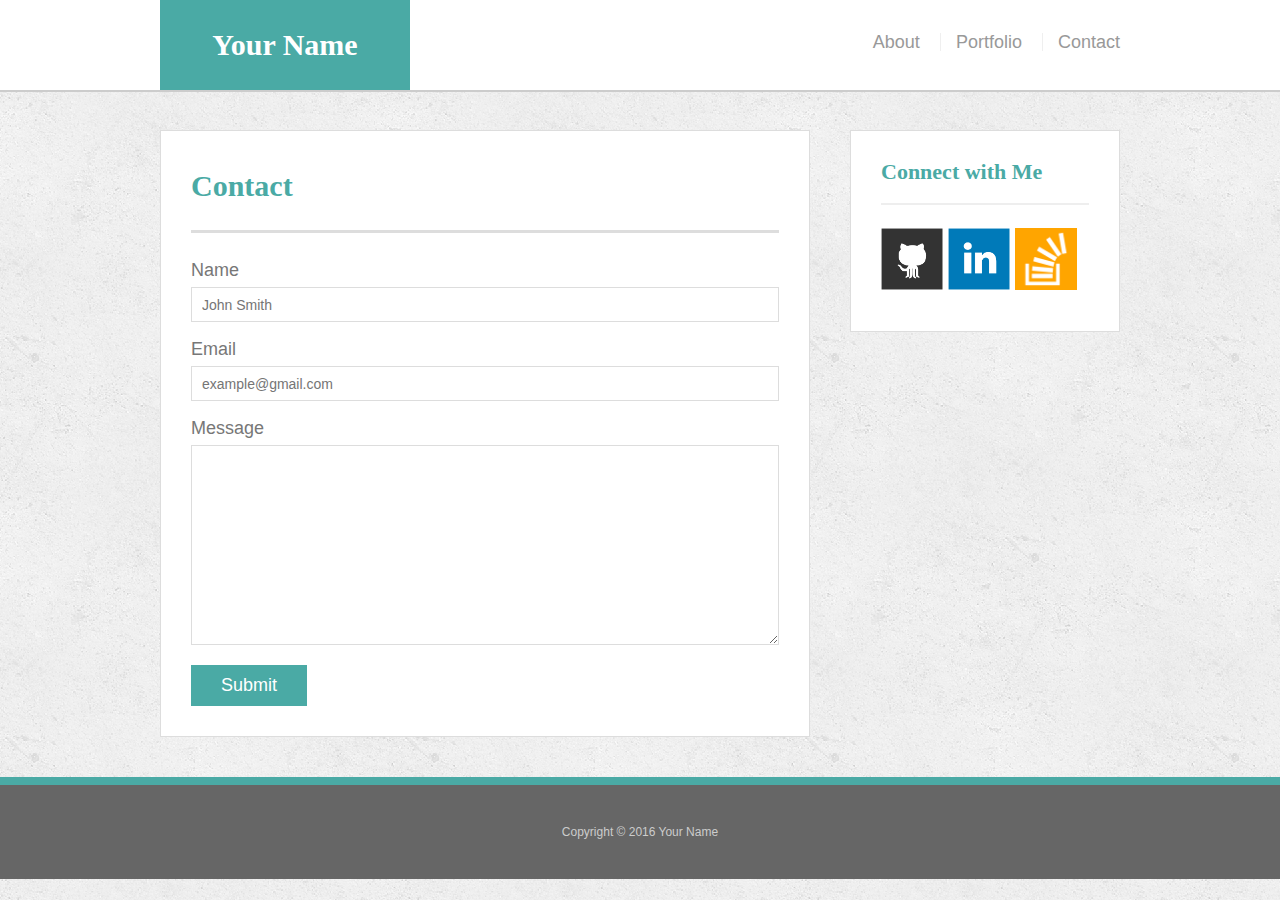
==== contact.html @ ec45d20b "basic portfolio solution" ====
<!doctype html>
<html lang="en-us">

<head>
  <meta charset="UTF-8">
  <title>Contact | Your Name</title>
  <link rel="stylesheet" type="text/css" href="assets/css/reset.css">
  <link rel="stylesheet" type="text/css" href="assets/css/style.css">
</head>

<body>

  <header id="masthead">
    <div class="container">
      <a href="index.html" id="logo">Your Name</a>
      <nav>
        <a href="index.html">About</a>
        <a href="portfolio.html">Portfolio</a>
        <a href="contact.html">Contact</a>
      </nav>
    </div>
  </header>

  <div id="main-container" class="container">
    <section class="main-section">
      <h1>Contact</h1>

      <form id="contact-form">
        <ul>
          <li>
            <label for="name">Name</label>
            <input type="text" id="name" name="name" placeholder="John Smith" required="required">
          </li>
          <li>
            <label for="email">Email</label>
            <input type="email" id="email" name="email" placeholder="example@gmail.com" required="required">
          </li>
          <li>
            <label for="message">Message</label>
            <textarea id="message" name="message" required="required"></textarea>
          </li>
        </ul>
        <input type="submit">
      </form>

    </section>

    <section class="sidebar">
      <div id="connect">
        <h2>Connect with Me</h2>

        <a href="#"><img src="assets/images/github-128.png" class="social" alt="GitHub" /></a>
        <a href="#"><img src="assets/images/linkedin-128.png" class="social" alt="LinkedIn" /></a>
        <a href="#"><img src="assets/images/stackoverflow-128.png" class="social" alt="Stack Overflow" /></a>
      </div>
    </section>
  </div>

  <footer>
    <div class="container">
      Copyright &copy; 2016 Your Name
    </div>
  </footer>
</body>

</html>
---- assets/css/style.css ----
body {
  font-family: Arial, "Helvetica Neue", Helvetica, sans-serif;
  font-size: 18px;
  line-height: 34px;
  color: #777;
  background: url("../images/concrete_seamless.png");
}

* {
  box-sizing: border-box;
}

/* general */

.container {
  width: 100%;
  max-width: 960px;
  margin: 0 auto;
  clear: both;
}

h1,
h2,
h3,
p {
  margin-bottom: 20px;
}

p:last-child {
  margin-bottom: 0;
}

h1,
h2,
h3 {
  font-family: Georgia, Times, "Times New Roman", serif;
  font-weight: 700;
  color: #4aaaa5;
}

h1 {
  padding-bottom: 20px;
  font-size: 30px;
  line-height: 49px;
  border-bottom: 3px solid #ddd;
}

h2,
h3 {
  font-size: 22px;
}

/* header */

#masthead {
  position: fixed;
  z-index: 99;
  width: 100%;
  margin: 0 0 30px;
  overflow: auto;
  color: #fff;
  background: #fff;
  border-bottom: 2px solid #ccc;
}

#logo {
  float: left;
  width: 250px;
  height: 90px;
  font-family: Georgia, Times, "Times New Roman", serif;
  font-size: 30px;
  font-weight: 700;
  line-height: 90px;
  color: #fff;
  text-align: center;
  text-decoration: none;
  background: #4aaaa5;
}

nav {
  float: right;
  margin-top: 25px;
}

nav a {
  display: inline-block;
  padding-left: 15px;
  margin-left: 15px;
  line-height: 18px;
  color: #999;
  text-decoration: none;
  border-left: 1px solid #efefef;
}

nav a:first-child {
  border-left: 0 none;
}

/* footer */

footer {
  padding: 30px 0;
  clear: both;
  font-size: 12px;
  color: #fff;
  color: #ccc;
  text-align: center;
  background: #666;
  border-top: 8px solid #4aaaa5;
}

/* sidebar */

.sidebar {
  float: right;
  width: 100%;
  max-width: 270px;
  padding: 30px;
  margin-bottom: 20px;
  background: #fff;
  border: 1px solid #ddd;
}

h3,
.sidebar h2 {
  padding-bottom: 20px;
  margin-bottom: 15px;
  line-height: 22px;
  border-bottom: 2px solid #eee;
}

.social {
  width: 62px;
  height: 62px;
  margin-top: 8px;
  margin-right: 5px;
}

.social:last-child {
  margin-right: 0;
}

/* main */

#main-container {
  padding-top: 130px;
}

.main-section {
  float: left;
  width: 100%;
  max-width: 650px;
  padding: 30px;
  margin: 0 0 40px;
  background: #fff;
  border: 1px solid #ddd;
}

/* portfolio page */

.work {
  position: relative;
  float: left;
  width: 274px;
  margin: 20px 0 25px;
  overflow: auto;
}

.work:nth-child(even) {
  margin-right: 40px;
}

.work img {
  width: 100%;
  border: 0 none;
  opacity: 0.8;
}

.work h3 {
  position: absolute;
  bottom: 20px;
  width: 100%;
  padding: 15px;
  margin-bottom: 0;
  font-weight: 300;
  line-height: 30px;
  color: #fff;
  text-align: center;
  background: #4aaaa5;
  border-bottom: 0;
}

.auth-image {
  float: left;
  width: 200px;
  height: auto;
  margin-top: 10px;
  margin-right: 25px;
}

/* contact page */

#contact-form ul {
  margin-bottom: 20px;
}

#contact-form li {
  margin-bottom: 10px;
}

label,
input[type=text],
input[type=email],
textarea {
  display: block;
  width: 100%;
}

input[type=text],
input[type=email],
textarea {
  height: 35px;
  padding: 0 10px;
  font-size: 14px;
  border: 1px solid #ddd;
}

textarea {
  height: 200px;
}

input[type=submit] {
  padding: 10px 30px;
  font-size: 18px;
  color: #fff;
  cursor: pointer;
  background: #4aaaa5;
  border: 0 none;
}
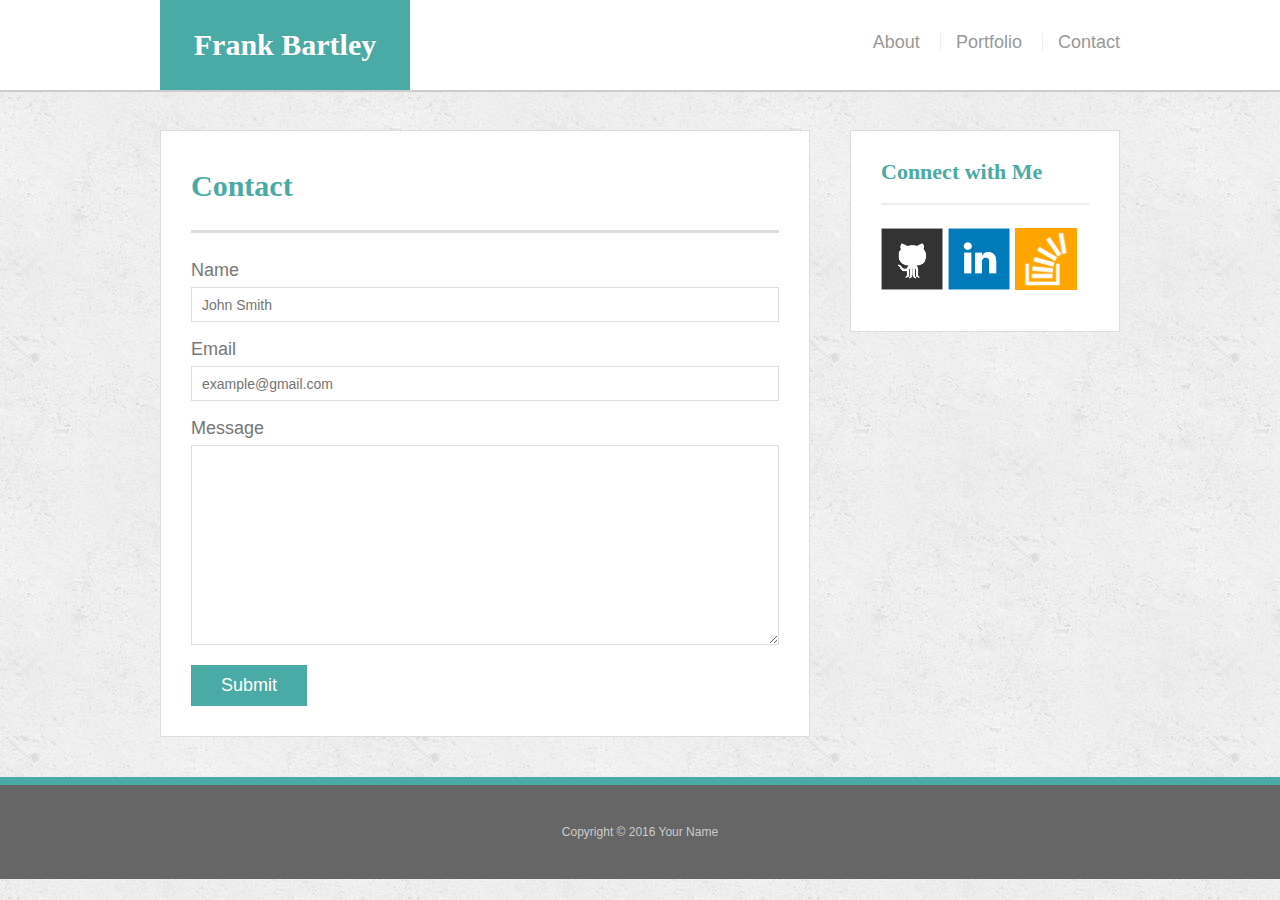
==== commit bb69cf6f: "customization and media query added" ====
--- a/contact.html
+++ b/contact.html
@@ -3,7 +3,8 @@
 
 <head>
   <meta charset="UTF-8">
-  <title>Contact | Your Name</title>
+  <meta name="viewport" content="width=device-width, initial-scale=1">
+  <title>Contact | Frank Bartley</title>
   <link rel="stylesheet" type="text/css" href="assets/css/reset.css">
   <link rel="stylesheet" type="text/css" href="assets/css/style.css">
 </head>
@@ -12,7 +13,7 @@
 
   <header id="masthead">
     <div class="container">
-      <a href="index.html" id="logo">Your Name</a>
+      <a href="index.html" id="logo">Frank Bartley</a>
       <nav>
         <a href="index.html">About</a>
         <a href="portfolio.html">Portfolio</a>
@@ -49,9 +50,9 @@
       <div id="connect">
         <h2>Connect with Me</h2>
 
-        <a href="#"><img src="assets/images/github-128.png" class="social" alt="GitHub" /></a>
-        <a href="#"><img src="assets/images/linkedin-128.png" class="social" alt="LinkedIn" /></a>
-        <a href="#"><img src="assets/images/stackoverflow-128.png" class="social" alt="Stack Overflow" /></a>
+        <a href="https://github.com/bartleyf" target="_blank"><img src="assets/images/github-128.png" class="social" alt="GitHub" /></a>
+        <a href="https://www.linkedin.com/in/frankbartley/" target="_blank"><img src="assets/images/linkedin-128.png" class="social" alt="LinkedIn" /></a>
+        <a href="https://stackoverflow.com/users/8785002/f-bartley" target="_blank"><img src="assets/images/stackoverflow-128.png" class="social" alt="Stack Overflow" /></a>
       </div>
     </section>
   </div>
--- a/assets/css/style.css
+++ b/assets/css/style.css
@@ -237,3 +237,12 @@
   background: #4aaaa5;
   border: 0 none;
 }
+
+@media screen and (max-width: 768px) {
+  body {
+    background-color: #333;
+  }
+  .wrapper {
+    width: 600px;
+  }
+}